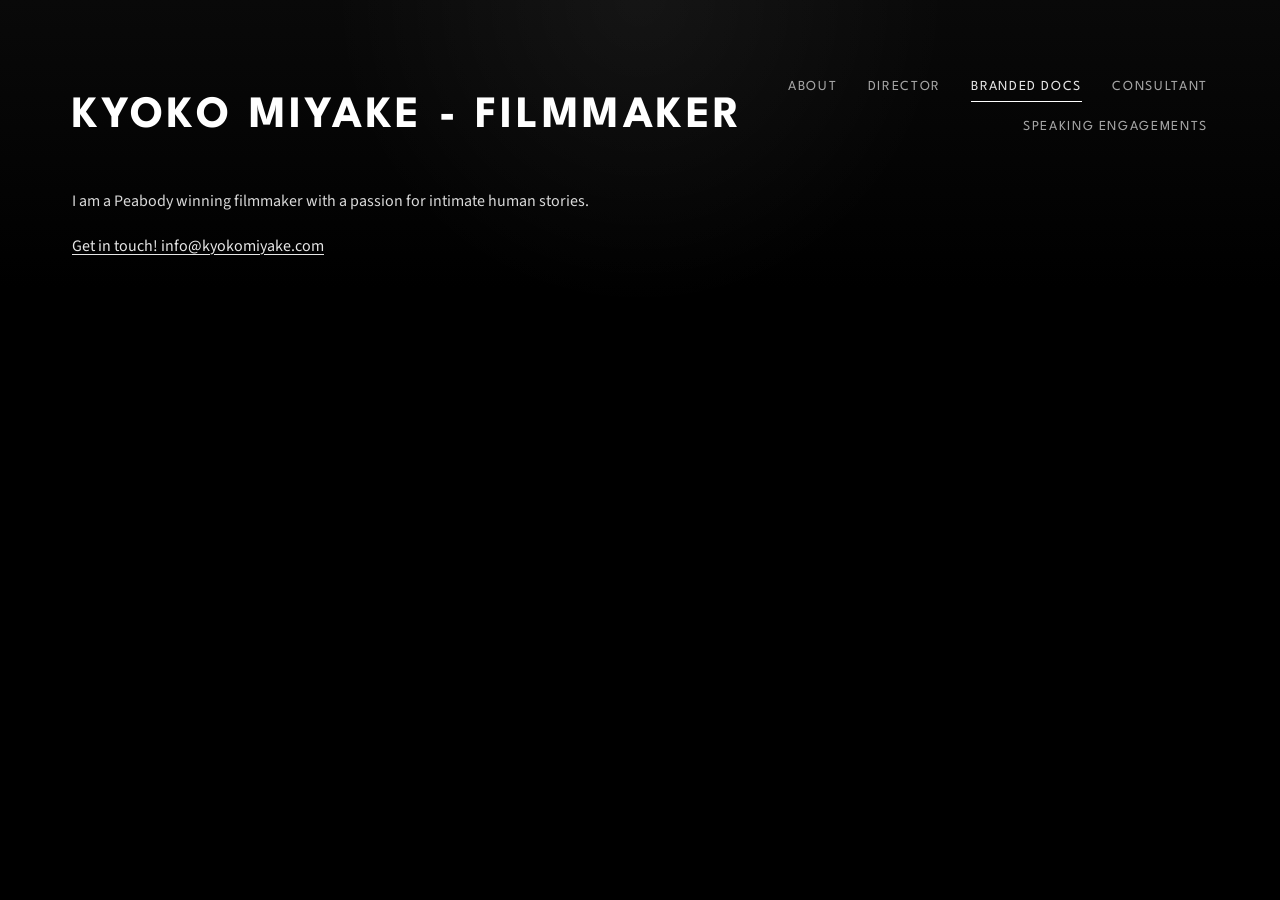
==== branded-docs/index.html @ deaf24d9 "Initial static rebuild of kyokomiyake.com for Cloudflare Pages Content-faithful rebuild of the Squar" ====
<!doctype html>
<html lang="en">
  <head>
    <meta charset="utf-8">
    <meta name="viewport" content="width=device-width, initial-scale=1">
    <title>Branded Docs - Kyoko Miyake</title>
    <meta name="description" content="Branded documentary work by Kyoko Miyake.">
    <link rel="stylesheet" href="/assets/styles.css">
    <script defer src="/assets/site.js"></script>
  </head>
  <body>
    <div class="site-shell">
      <header class="site-header">
        <a class="site-title" href="/">Kyoko Miyake - filmmaker</a>
        <button class="mobile-nav-toggle" type="button" data-nav-toggle aria-expanded="false" aria-controls="site-nav">
          Menu
        </button>
        <nav class="site-nav" id="site-nav" data-mobile-nav>
          <ul>
            <li><a data-nav-link href="/bio/">About</a></li>
            <li><a data-nav-link href="/">Director</a></li>
            <li><a data-nav-link href="/branded-docs/">Branded Docs</a></li>
            <li><a data-nav-link href="/consultant/">Consultant</a></li>
            <li><a data-nav-link href="/speaking-engagements/">Speaking Engagements</a></li>
          </ul>
        </nav>
      </header>

      <main class="simple-copy rich-text">
        <p>I am a Peabody winning filmmaker with a passion for intimate human stories.</p>
        <p><a href="mailto:info@kyokomiyake.com">Get in touch! info@kyokomiyake.com</a></p>
      </main>
    </div>
  </body>
</html>
---- assets/styles.css ----
@import url("https://fonts.googleapis.com/css2?family=League+Spartan:wght@300;400;600;700&family=Source+Sans+3:wght@300;400;600&display=swap");

:root {
  --bg: #000;
  --panel: #0d0d0d;
  --text: #e6e6e6;
  --muted: #a5a5a5;
  --soft: #6f6f6f;
  --border: #222;
  --accent: #ffffff;
  --heading-font: "League Spartan", "Arial Narrow", Arial, sans-serif;
  --body-font: "Source Sans 3", Helvetica, Arial, sans-serif;
  --shell-width: 1380px;
  --space: 72px;
  --shadow: 0 24px 50px rgba(0, 0, 0, 0.35);
}

*,
*::before,
*::after {
  box-sizing: border-box;
}

html {
  background: var(--bg);
  color: var(--text);
  scroll-behavior: smooth;
}

body {
  margin: 0;
  min-height: 100vh;
  background:
    radial-gradient(circle at top, rgba(255, 255, 255, 0.05), transparent 28%),
    linear-gradient(180deg, #090909 0%, #000 32%);
  color: var(--text);
  font-family: var(--body-font);
  font-size: 15px;
  line-height: 1.8;
}

img {
  display: block;
  max-width: 100%;
  height: auto;
}

a {
  color: var(--text);
  text-decoration-thickness: 1px;
  text-underline-offset: 0.18em;
}

a:hover {
  color: var(--accent);
}

p,
ul,
ol,
blockquote {
  margin: 0 0 1rem;
}

ul,
ol {
  padding-left: 1.2rem;
}

blockquote {
  margin-left: 0;
  padding-left: 1rem;
  border-left: 1px solid var(--soft);
  color: #d3d3d3;
}

hr {
  margin: 1.5rem 0;
  border: 0;
  border-top: 1px solid var(--border);
}

.site-shell {
  width: 100%;
  max-width: var(--shell-width);
  margin: 0 auto;
  padding: var(--space);
}

.site-header {
  display: grid;
  grid-template-columns: auto minmax(0, 1fr);
  align-items: flex-end;
  gap: 2rem;
  margin-bottom: 2.75rem;
}

.site-title {
  display: inline-block;
  width: max-content;
  color: var(--accent);
  font-family: var(--heading-font);
  font-size: clamp(2.15rem, 4.2vw, 2.8rem);
  font-weight: 700;
  letter-spacing: 0.08em;
  line-height: 0.95;
  text-decoration: none;
  text-transform: uppercase;
  white-space: nowrap;
}

.site-title:hover {
  color: var(--accent);
}

.site-nav {
  justify-self: end;
}

.site-nav ul {
  display: flex;
  flex-wrap: wrap;
  justify-content: flex-end;
  gap: 0.8rem 1.9rem;
  margin: 0;
  padding: 0;
  list-style: none;
}

.site-nav a {
  position: relative;
  display: inline-block;
  color: var(--muted);
  font-family: var(--heading-font);
  font-size: 0.86rem;
  font-weight: 400;
  letter-spacing: 0.12em;
  line-height: 1.2;
  text-decoration: none;
  text-transform: uppercase;
}

.site-nav a::after {
  content: "";
  position: absolute;
  right: 0;
  bottom: -0.42rem;
  left: 0;
  height: 1px;
  background: var(--accent);
  transform: scaleX(0);
  transform-origin: center;
  transition: transform 140ms ease;
}

.site-nav a:hover,
.site-nav a.is-active {
  color: var(--text);
}

.site-nav a:hover::after,
.site-nav a.is-active::after {
  transform: scaleX(1);
}

.mobile-nav-toggle {
  display: none;
  appearance: none;
  border: 0;
  background: transparent;
  color: var(--text);
  font-family: var(--heading-font);
  font-size: 0.95rem;
  letter-spacing: 0.12em;
  text-transform: uppercase;
  cursor: pointer;
}

.content-flow > * + * {
  margin-top: 1.5rem;
}

.project-grid {
  display: grid;
  grid-template-columns: repeat(2, minmax(0, 1fr));
  gap: 2rem 1.85rem;
}

.project-card {
  display: block;
  text-decoration: none;
}

.project-card__frame {
  overflow: hidden;
  background: transparent;
}

.project-card__image {
  width: 100%;
  height: auto;
  transition:
    transform 260ms ease,
    opacity 160ms ease;
}

.project-card:hover .project-card__image {
  transform: scale(1.02);
  opacity: 0.84;
}

.project-card__title {
  margin: 0.85rem 0 0;
  color: #d9d9d9;
  font-family: var(--heading-font);
  font-size: 0.98rem;
  font-weight: 300;
  letter-spacing: 0.09em;
  text-align: center;
  text-transform: uppercase;
}

.bio-layout,
.project-layout {
  display: grid;
  grid-template-columns: minmax(0, 1.06fr) minmax(0, 0.94fr);
  gap: 3rem;
  align-items: start;
}

.bio-layout {
  grid-template-columns: 5fr 6fr;
}

.project-media,
.bio-media {
  display: grid;
  gap: 1.4rem;
}

.project-media > img,
.bio-media > img {
  width: 100%;
  height: auto;
}

.rich-text {
  color: #d9d9d9;
  font-size: 1rem;
}

.rich-text h1,
.rich-text h2,
.rich-text h3 {
  margin: 0 0 1rem;
  color: var(--accent);
  font-family: var(--heading-font);
  font-weight: 300;
  letter-spacing: 0.08em;
  line-height: 1.08;
  text-transform: uppercase;
}

.rich-text h1 {
  font-size: clamp(1.95rem, 4vw, 2.55rem);
}

.rich-text h2 {
  font-size: clamp(1.45rem, 2.8vw, 1.9rem);
}

.rich-text h3 {
  font-size: 1.15rem;
}

.rich-text strong {
  color: var(--accent);
  font-weight: 600;
}

.rich-text .kicker,
.rich-text .meta-line {
  color: var(--muted);
  font-family: var(--heading-font);
  font-size: 0.82rem;
  letter-spacing: 0.12em;
  text-transform: uppercase;
}

.bio-awards,
.simple-copy,
.page-note,
.wide-section {
  margin-top: 3rem;
}

.bio-awards {
  max-width: 52rem;
}

.bio-links {
  display: flex;
  flex-wrap: wrap;
  gap: 0.75rem 2rem;
  margin-top: 2rem;
  color: var(--muted);
  font-family: var(--heading-font);
  font-size: 0.82rem;
  letter-spacing: 0.12em;
  text-transform: uppercase;
}

.bio-links span,
.bio-links a {
  color: inherit;
  text-decoration: none;
}

.video-embed {
  position: relative;
  width: 100%;
  padding-bottom: 56.25%;
  overflow: hidden;
  background: #060606;
  box-shadow: var(--shadow);
}

.video-embed iframe {
  position: absolute;
  inset: 0;
  width: 100%;
  height: 100%;
  border: 0;
}

.laurel-card {
  padding: 1.25rem;
  background: rgba(255, 255, 255, 0.03);
  border: 1px solid var(--border);
}

.laurel-card p {
  margin-top: 0.85rem;
  margin-bottom: 0;
  color: var(--muted);
  font-family: var(--heading-font);
  font-size: 0.74rem;
  letter-spacing: 0.12em;
  text-align: center;
  text-transform: uppercase;
}

.simple-copy {
  width: min(100%, 50rem);
}

.simple-copy--narrow {
  width: min(100%, 38rem);
}

.simple-copy .lead-line {
  color: var(--accent);
  font-family: var(--heading-font);
  font-size: 1.1rem;
  font-weight: 600;
  letter-spacing: 0.08em;
  text-transform: uppercase;
}

.strong-stack p {
  margin-bottom: 0.6rem;
  color: var(--accent);
  font-family: var(--heading-font);
  font-size: 1.08rem;
  font-weight: 600;
  letter-spacing: 0.08em;
  text-transform: uppercase;
}

.page-note {
  color: var(--muted);
  font-size: 0.95rem;
}

.not-found {
  width: min(100%, 34rem);
}

@media (max-width: 860px) {
  :root {
    --space: 24px;
  }

  .site-shell {
    padding-top: 28px;
    padding-bottom: 36px;
  }

  .site-header {
    grid-template-columns: 1fr auto;
    align-items: center;
    margin-bottom: 2rem;
  }

  .mobile-nav-toggle {
    display: inline-block;
    margin-left: auto;
  }

  .site-nav {
    display: none;
    justify-self: stretch;
    width: 100%;
    border-top: 1px solid var(--border);
    padding-top: 1rem;
  }

  .site-nav.is-open {
    display: block;
  }

  .site-nav ul {
    flex-direction: column;
    align-items: flex-start;
    gap: 1rem;
  }

  .project-grid,
  .bio-layout,
  .project-layout {
    grid-template-columns: 1fr;
    gap: 1.75rem;
  }
}

@media (max-width: 560px) {
  .project-grid {
    grid-template-columns: 1fr;
  }

  .site-title {
    font-size: 1.85rem;
    white-space: normal;
  }

  .bio-links {
    flex-direction: column;
    gap: 0.4rem;
  }
}
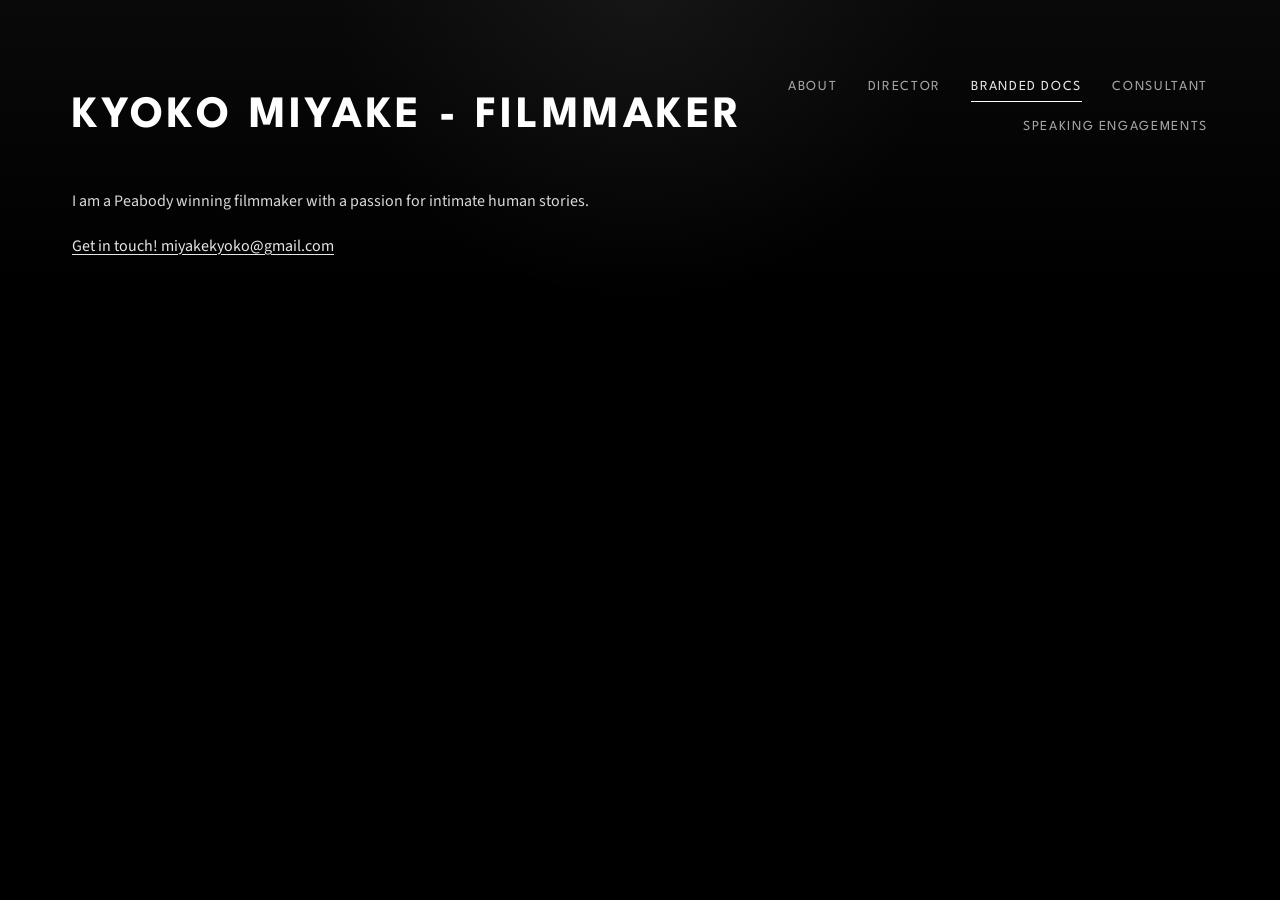
==== commit f3f66738: "Update contact email to miyakekyoko@gmail.com Replace info@kyokomiyake.com with miyakekyoko@gmail.co" ====
--- a/branded-docs/index.html
+++ b/branded-docs/index.html
@@ -28,7 +28,7 @@
 
       <main class="simple-copy rich-text">
         <p>I am a Peabody winning filmmaker with a passion for intimate human stories.</p>
-        <p><a href="mailto:info@kyokomiyake.com">Get in touch! info@kyokomiyake.com</a></p>
+        <p><a href="mailto:miyakekyoko@gmail.com">Get in touch! miyakekyoko@gmail.com</a></p>
       </main>
     </div>
   </body>
